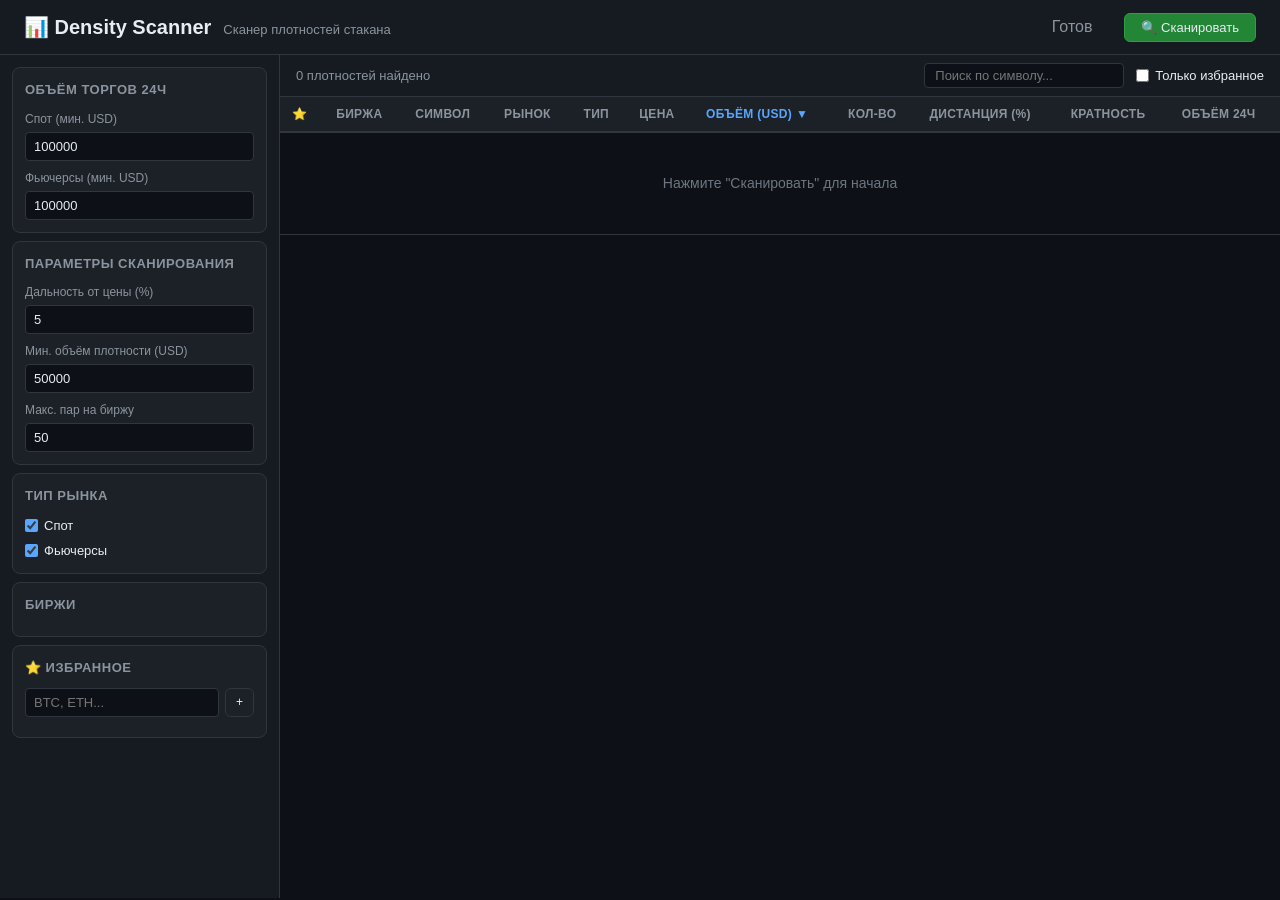
==== static/index.html @ 969fca81 "feat: order book density scanner with web UI - FastAPI backend with ccxt exchange connectors - Suppo" ====
<!DOCTYPE html>
<html lang="ru">
<head>
    <meta charset="UTF-8">
    <meta name="viewport" content="width=device-width, initial-scale=1.0">
    <title>Order Book Density Scanner</title>
    <link rel="stylesheet" href="/static/css/style.css">
</head>
<body>
    <header>
        <div class="header-left">
            <h1>📊 Density Scanner</h1>
            <span class="subtitle">Сканер плотностей стакана</span>
        </div>
        <div class="header-right">
            <span id="status-text" class="status-idle">Готов</span>
            <span id="last-update"></span>
            <button id="btn-scan" class="btn btn-primary" onclick="startScan()">
                🔍 Сканировать
            </button>
        </div>
    </header>

    <div class="container">
        <aside class="sidebar">
            <div class="panel">
                <h3>Объём торгов 24ч</h3>
                <div class="form-group">
                    <label>Спот (мин. USD)</label>
                    <input type="number" id="min-volume-spot" value="100000" min="0" step="10000">
                </div>
                <div class="form-group">
                    <label>Фьючерсы (мин. USD)</label>
                    <input type="number" id="min-volume-futures" value="100000" min="0" step="10000">
                </div>
            </div>

            <div class="panel">
                <h3>Параметры сканирования</h3>
                <div class="form-group">
                    <label>Дальность от цены (%)</label>
                    <input type="number" id="max-distance" value="5" min="0.1" max="50" step="0.1">
                </div>
                <div class="form-group">
                    <label>Мин. объём плотности (USD)</label>
                    <input type="number" id="min-density" value="50000" min="1000" step="5000">
                </div>
                <div class="form-group">
                    <label>Макс. пар на биржу</label>
                    <input type="number" id="max-symbols" value="50" min="5" max="200" step="5">
                </div>
            </div>

            <div class="panel">
                <h3>Тип рынка</h3>
                <div class="checkbox-group">
                    <label class="checkbox-label">
                        <input type="checkbox" id="market-spot" checked> Спот
                    </label>
                    <label class="checkbox-label">
                        <input type="checkbox" id="market-futures" checked> Фьючерсы
                    </label>
                </div>
            </div>

            <div class="panel">
                <h3>Биржи</h3>
                <div id="exchanges-list" class="checkbox-group">
                </div>
            </div>

            <div class="panel">
                <h3>⭐ Избранное</h3>
                <div class="form-group">
                    <div class="input-row">
                        <input type="text" id="fav-input" placeholder="BTC, ETH...">
                        <button class="btn btn-small" onclick="addFavorite()">+</button>
                    </div>
                </div>
                <div id="favorites-list" class="tags-container"></div>
            </div>
        </aside>

        <main class="content">
            <div class="toolbar">
                <div class="toolbar-left">
                    <span id="results-count">0 плотностей найдено</span>
                    <span id="scan-info"></span>
                </div>
                <div class="toolbar-right">
                    <input type="text" id="search-input" placeholder="Поиск по символу..." oninput="filterResults()">
                    <label class="checkbox-label">
                        <input type="checkbox" id="show-favorites-only" onchange="filterResults()"> Только избранное
                    </label>
                </div>
            </div>

            <div class="table-container">
                <table id="results-table">
                    <thead>
                        <tr>
                            <th data-sort="is_favorite" class="sortable">⭐</th>
                            <th data-sort="exchange" class="sortable">Биржа</th>
                            <th data-sort="symbol" class="sortable">Символ</th>
                            <th data-sort="market_type" class="sortable">Рынок</th>
                            <th data-sort="side" class="sortable">Тип</th>
                            <th data-sort="price" class="sortable">Цена</th>
                            <th data-sort="volume_usd" class="sortable active-sort desc">Объём (USD)</th>
                            <th data-sort="amount" class="sortable">Кол-во</th>
                            <th data-sort="distance_pct" class="sortable">Дистанция (%)</th>
                            <th data-sort="volume_ratio" class="sortable">Кратность</th>
                            <th data-sort="volume_24h_usd" class="sortable">Объём 24ч</th>
                        </tr>
                    </thead>
                    <tbody id="results-body">
                        <tr class="empty-row">
                            <td colspan="11">Нажмите "Сканировать" для начала</td>
                        </tr>
                    </tbody>
                </table>
            </div>

            <div id="loading-overlay" class="loading-overlay hidden">
                <div class="spinner"></div>
                <p>Сканирование бирж...</p>
                <p class="loading-hint">Это может занять 1-2 минуты</p>
            </div>
        </main>
    </div>

    <script src="/static/js/app.js"></script>
</body>
</html>
---- static/css/style.css ----
*,
*::before,
*::after {
    margin: 0;
    padding: 0;
    box-sizing: border-box;
}

:root {
    --bg-primary: #0d1117;
    --bg-secondary: #161b22;
    --bg-tertiary: #1c2128;
    --border: #30363d;
    --text-primary: #e6edf3;
    --text-secondary: #8b949e;
    --text-muted: #6e7681;
    --green: #3fb950;
    --green-bg: rgba(63, 185, 80, 0.1);
    --red: #f85149;
    --red-bg: rgba(248, 81, 73, 0.1);
    --blue: #58a6ff;
    --blue-bg: rgba(88, 166, 255, 0.1);
    --yellow: #d29922;
    --yellow-bg: rgba(210, 153, 34, 0.1);
}

body {
    font-family: -apple-system, BlinkMacSystemFont, "Segoe UI", Helvetica, Arial, sans-serif;
    background: var(--bg-primary);
    color: var(--text-primary);
    line-height: 1.5;
    min-height: 100vh;
}

header {
    display: flex;
    justify-content: space-between;
    align-items: center;
    padding: 12px 24px;
    background: var(--bg-secondary);
    border-bottom: 1px solid var(--border);
    position: sticky;
    top: 0;
    z-index: 100;
}

.header-left {
    display: flex;
    align-items: baseline;
    gap: 12px;
}

header h1 {
    font-size: 20px;
    font-weight: 600;
}

.subtitle {
    color: var(--text-secondary);
    font-size: 13px;
}

.header-right {
    display: flex;
    align-items: center;
    gap: 16px;
}

#last-update {
    color: var(--text-muted);
    font-size: 12px;
}

.status-idle { color: var(--text-secondary); }
.status-scanning { color: var(--yellow); }
.status-done { color: var(--green); }
.status-error { color: var(--red); }

.btn {
    padding: 6px 16px;
    border: 1px solid var(--border);
    border-radius: 6px;
    background: var(--bg-tertiary);
    color: var(--text-primary);
    cursor: pointer;
    font-size: 13px;
    transition: all 0.15s;
}

.btn:hover {
    background: var(--border);
}

.btn:disabled {
    opacity: 0.5;
    cursor: not-allowed;
}

.btn-primary {
    background: #238636;
    border-color: #2ea043;
}

.btn-primary:hover {
    background: #2ea043;
}

.btn-small {
    padding: 4px 10px;
    font-size: 12px;
}

.container {
    display: flex;
    height: calc(100vh - 57px);
}

.sidebar {
    width: 280px;
    min-width: 280px;
    background: var(--bg-secondary);
    border-right: 1px solid var(--border);
    overflow-y: auto;
    padding: 12px;
    display: flex;
    flex-direction: column;
    gap: 8px;
}

.panel {
    background: var(--bg-tertiary);
    border: 1px solid var(--border);
    border-radius: 8px;
    padding: 12px;
}

.panel h3 {
    font-size: 13px;
    font-weight: 600;
    color: var(--text-secondary);
    text-transform: uppercase;
    letter-spacing: 0.5px;
    margin-bottom: 10px;
}

.form-group {
    margin-bottom: 8px;
}

.form-group:last-child {
    margin-bottom: 0;
}

.form-group label {
    display: block;
    font-size: 12px;
    color: var(--text-secondary);
    margin-bottom: 4px;
}

.form-group input[type="number"],
.form-group input[type="text"] {
    width: 100%;
    padding: 6px 8px;
    border: 1px solid var(--border);
    border-radius: 4px;
    background: var(--bg-primary);
    color: var(--text-primary);
    font-size: 13px;
}

.form-group input:focus {
    outline: none;
    border-color: var(--blue);
    box-shadow: 0 0 0 2px rgba(88, 166, 255, 0.2);
}

.input-row {
    display: flex;
    gap: 6px;
}

.input-row input {
    flex: 1;
}

.checkbox-group {
    display: flex;
    flex-direction: column;
    gap: 6px;
}

.checkbox-label {
    display: flex;
    align-items: center;
    gap: 6px;
    font-size: 13px;
    cursor: pointer;
    color: var(--text-primary);
}

.checkbox-label input[type="checkbox"] {
    accent-color: var(--blue);
}

.tags-container {
    display: flex;
    flex-wrap: wrap;
    gap: 4px;
}

.tag {
    display: inline-flex;
    align-items: center;
    gap: 4px;
    padding: 2px 8px;
    background: var(--blue-bg);
    color: var(--blue);
    border-radius: 12px;
    font-size: 11px;
    font-weight: 500;
}

.tag button {
    background: none;
    border: none;
    color: var(--blue);
    cursor: pointer;
    font-size: 14px;
    line-height: 1;
    padding: 0;
}

.tag button:hover {
    color: var(--red);
}

.content {
    flex: 1;
    display: flex;
    flex-direction: column;
    overflow: hidden;
    position: relative;
}

.toolbar {
    display: flex;
    justify-content: space-between;
    align-items: center;
    padding: 8px 16px;
    background: var(--bg-secondary);
    border-bottom: 1px solid var(--border);
    gap: 16px;
}

.toolbar-left {
    display: flex;
    align-items: center;
    gap: 12px;
}

.toolbar-right {
    display: flex;
    align-items: center;
    gap: 12px;
}

#results-count {
    font-size: 13px;
    color: var(--text-secondary);
}

#scan-info {
    font-size: 12px;
    color: var(--text-muted);
}

#search-input {
    padding: 4px 10px;
    border: 1px solid var(--border);
    border-radius: 4px;
    background: var(--bg-primary);
    color: var(--text-primary);
    font-size: 13px;
    width: 200px;
}

#search-input:focus {
    outline: none;
    border-color: var(--blue);
}

.table-container {
    flex: 1;
    overflow: auto;
}

table {
    width: 100%;
    border-collapse: collapse;
    font-size: 13px;
}

thead {
    position: sticky;
    top: 0;
    z-index: 10;
}

th {
    background: var(--bg-tertiary);
    padding: 8px 12px;
    text-align: left;
    font-weight: 600;
    color: var(--text-secondary);
    border-bottom: 2px solid var(--border);
    white-space: nowrap;
    font-size: 12px;
    text-transform: uppercase;
    letter-spacing: 0.3px;
}

th.sortable {
    cursor: pointer;
    user-select: none;
}

th.sortable:hover {
    color: var(--text-primary);
}

th.active-sort {
    color: var(--blue);
}

th.active-sort::after {
    margin-left: 4px;
}

th.active-sort.asc::after {
    content: "▲";
}

th.active-sort.desc::after {
    content: "▼";
}

td {
    padding: 6px 12px;
    border-bottom: 1px solid var(--border);
    white-space: nowrap;
}

tr:hover td {
    background: rgba(255, 255, 255, 0.02);
}

tr.bid-row td:nth-child(5) {
    color: var(--green);
    font-weight: 600;
}

tr.ask-row td:nth-child(5) {
    color: var(--red);
    font-weight: 600;
}

tr.favorite-row {
    background: rgba(210, 153, 34, 0.05);
}

.empty-row td {
    text-align: center;
    padding: 40px;
    color: var(--text-muted);
    font-size: 14px;
}

.market-badge {
    display: inline-block;
    padding: 1px 6px;
    border-radius: 3px;
    font-size: 11px;
    font-weight: 600;
}

.market-badge.spot {
    background: var(--green-bg);
    color: var(--green);
}

.market-badge.futures {
    background: var(--blue-bg);
    color: var(--blue);
}

.volume-bar {
    display: inline-block;
    height: 3px;
    background: var(--blue);
    border-radius: 2px;
    margin-left: 6px;
    vertical-align: middle;
    max-width: 60px;
}

.fav-star {
    cursor: pointer;
    font-size: 14px;
    opacity: 0.3;
    transition: opacity 0.15s;
}

.fav-star.active {
    opacity: 1;
}

.fav-star:hover {
    opacity: 0.8;
}

.loading-overlay {
    position: absolute;
    inset: 0;
    background: rgba(13, 17, 23, 0.85);
    display: flex;
    flex-direction: column;
    align-items: center;
    justify-content: center;
    z-index: 50;
}

.loading-overlay.hidden {
    display: none;
}

.spinner {
    width: 40px;
    height: 40px;
    border: 3px solid var(--border);
    border-top-color: var(--blue);
    border-radius: 50%;
    animation: spin 0.8s linear infinite;
    margin-bottom: 16px;
}

@keyframes spin {
    to { transform: rotate(360deg); }
}

.loading-hint {
    color: var(--text-muted);
    font-size: 12px;
    margin-top: 4px;
}

@media (max-width: 900px) {
    .container {
        flex-direction: column;
        height: auto;
    }
    .sidebar {
        width: 100%;
        min-width: unset;
        max-height: 40vh;
        border-right: none;
        border-bottom: 1px solid var(--border);
    }
    .toolbar {
        flex-direction: column;
        align-items: flex-start;
    }
}
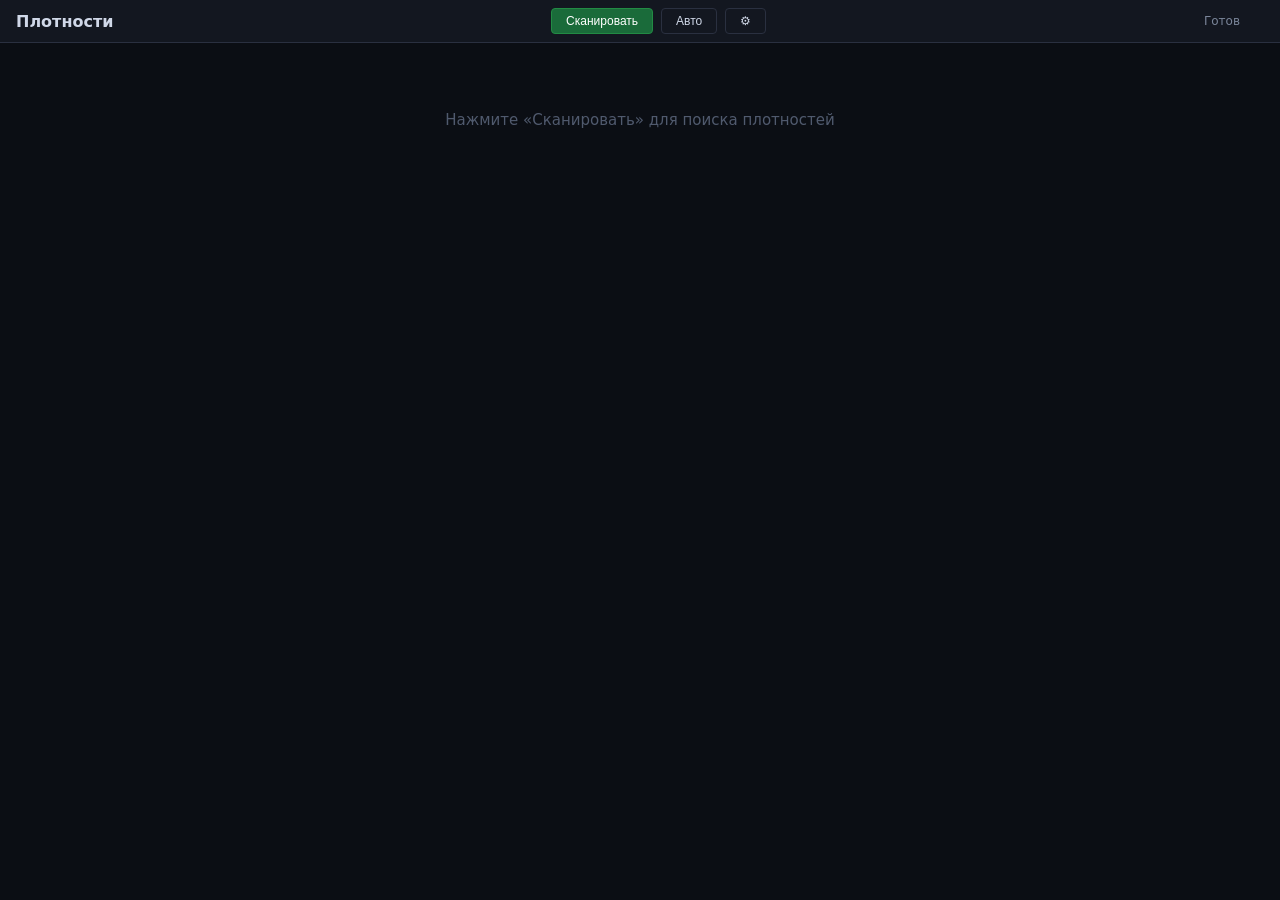
==== commit f3056f3f: "feat: native exchange APIs, card-based UI, density time tracking Major rewrite: - Replace ccxt with " ====
--- a/static/index.html
+++ b/static/index.html
@@ -3,129 +3,83 @@
 <head>
     <meta charset="UTF-8">
     <meta name="viewport" content="width=device-width, initial-scale=1.0">
-    <title>Order Book Density Scanner</title>
+    <title>Density Scanner</title>
     <link rel="stylesheet" href="/static/css/style.css">
 </head>
 <body>
     <header>
         <div class="header-left">
-            <h1>📊 Density Scanner</h1>
-            <span class="subtitle">Сканер плотностей стакана</span>
+            <h1>Плотности</h1>
+        </div>
+        <div class="header-center">
+            <button id="btn-scan" class="btn btn-primary" onclick="startScan()">Сканировать</button>
+            <button id="btn-auto" class="btn btn-outline" onclick="toggleAutoScan()">Авто</button>
+            <button class="btn btn-outline" onclick="toggleSettings()">⚙</button>
         </div>
         <div class="header-right">
             <span id="status-text" class="status-idle">Готов</span>
             <span id="last-update"></span>
-            <button id="btn-scan" class="btn btn-primary" onclick="startScan()">
-                🔍 Сканировать
-            </button>
+            <span id="density-count"></span>
         </div>
     </header>
 
-    <div class="container">
-        <aside class="sidebar">
-            <div class="panel">
-                <h3>Объём торгов 24ч</h3>
-                <div class="form-group">
-                    <label>Спот (мин. USD)</label>
+    <div id="settings-panel" class="settings-panel hidden">
+        <div class="settings-grid">
+            <div class="settings-section">
+                <h4>Объём 24ч (мин. USD)</h4>
+                <div class="form-row">
+                    <label>Спот</label>
                     <input type="number" id="min-volume-spot" value="100000" min="0" step="10000">
                 </div>
-                <div class="form-group">
-                    <label>Фьючерсы (мин. USD)</label>
+                <div class="form-row">
+                    <label>Фьючерсы</label>
                     <input type="number" id="min-volume-futures" value="100000" min="0" step="10000">
                 </div>
             </div>
-
-            <div class="panel">
-                <h3>Параметры сканирования</h3>
-                <div class="form-group">
-                    <label>Дальность от цены (%)</label>
+            <div class="settings-section">
+                <h4>Параметры</h4>
+                <div class="form-row">
+                    <label>Дальность (%)</label>
                     <input type="number" id="max-distance" value="5" min="0.1" max="50" step="0.1">
                 </div>
-                <div class="form-group">
-                    <label>Мин. объём плотности (USD)</label>
+                <div class="form-row">
+                    <label>Мин. плотность (USD)</label>
                     <input type="number" id="min-density" value="50000" min="1000" step="5000">
                 </div>
-                <div class="form-group">
-                    <label>Макс. пар на биржу</label>
+                <div class="form-row">
+                    <label>Пар на биржу</label>
                     <input type="number" id="max-symbols" value="50" min="5" max="200" step="5">
                 </div>
             </div>
+            <div class="settings-section">
+                <h4>Рынки</h4>
+                <label class="cb"><input type="checkbox" id="market-spot" checked> Спот</label>
+                <label class="cb"><input type="checkbox" id="market-futures" checked> Фьючерсы</label>
+            </div>
+            <div class="settings-section">
+                <h4>Биржи</h4>
+                <div id="exchanges-list"></div>
+            </div>
+            <div class="settings-section">
+                <h4>Избранное</h4>
+                <div class="form-row">
+                    <input type="text" id="fav-input" placeholder="BTC, ETH..." onkeydown="if(event.key==='Enter')addFavorite()">
+                    <button class="btn btn-small" onclick="addFavorite()">+</button>
+                </div>
+                <div id="favorites-list" class="tags"></div>
+            </div>
+        </div>
+    </div>
 
-            <div class="panel">
-                <h3>Тип рынка</h3>
-                <div class="checkbox-group">
-                    <label class="checkbox-label">
-                        <input type="checkbox" id="market-spot" checked> Спот
-                    </label>
-                    <label class="checkbox-label">
-                        <input type="checkbox" id="market-futures" checked> Фьючерсы
-                    </label>
-                </div>
-            </div>
+    <main id="cards-container" class="cards-container">
+        <div class="empty-state" id="empty-state">
+            Нажмите «Сканировать» для поиска плотностей
+        </div>
+    </main>
 
-            <div class="panel">
-                <h3>Биржи</h3>
-                <div id="exchanges-list" class="checkbox-group">
-                </div>
-            </div>
-
-            <div class="panel">
-                <h3>⭐ Избранное</h3>
-                <div class="form-group">
-                    <div class="input-row">
-                        <input type="text" id="fav-input" placeholder="BTC, ETH...">
-                        <button class="btn btn-small" onclick="addFavorite()">+</button>
-                    </div>
-                </div>
-                <div id="favorites-list" class="tags-container"></div>
-            </div>
-        </aside>
-
-        <main class="content">
-            <div class="toolbar">
-                <div class="toolbar-left">
-                    <span id="results-count">0 плотностей найдено</span>
-                    <span id="scan-info"></span>
-                </div>
-                <div class="toolbar-right">
-                    <input type="text" id="search-input" placeholder="Поиск по символу..." oninput="filterResults()">
-                    <label class="checkbox-label">
-                        <input type="checkbox" id="show-favorites-only" onchange="filterResults()"> Только избранное
-                    </label>
-                </div>
-            </div>
-
-            <div class="table-container">
-                <table id="results-table">
-                    <thead>
-                        <tr>
-                            <th data-sort="is_favorite" class="sortable">⭐</th>
-                            <th data-sort="exchange" class="sortable">Биржа</th>
-                            <th data-sort="symbol" class="sortable">Символ</th>
-                            <th data-sort="market_type" class="sortable">Рынок</th>
-                            <th data-sort="side" class="sortable">Тип</th>
-                            <th data-sort="price" class="sortable">Цена</th>
-                            <th data-sort="volume_usd" class="sortable active-sort desc">Объём (USD)</th>
-                            <th data-sort="amount" class="sortable">Кол-во</th>
-                            <th data-sort="distance_pct" class="sortable">Дистанция (%)</th>
-                            <th data-sort="volume_ratio" class="sortable">Кратность</th>
-                            <th data-sort="volume_24h_usd" class="sortable">Объём 24ч</th>
-                        </tr>
-                    </thead>
-                    <tbody id="results-body">
-                        <tr class="empty-row">
-                            <td colspan="11">Нажмите "Сканировать" для начала</td>
-                        </tr>
-                    </tbody>
-                </table>
-            </div>
-
-            <div id="loading-overlay" class="loading-overlay hidden">
-                <div class="spinner"></div>
-                <p>Сканирование бирж...</p>
-                <p class="loading-hint">Это может занять 1-2 минуты</p>
-            </div>
-        </main>
+    <div id="loading-overlay" class="loading-overlay hidden">
+        <div class="spinner"></div>
+        <p>Сканирование бирж...</p>
     </div>
 
     <script src="/static/js/app.js"></script>
--- a/static/css/style.css
+++ b/static/css/style.css
@@ -1,473 +1,143 @@
-*,
-*::before,
-*::after {
-    margin: 0;
-    padding: 0;
-    box-sizing: border-box;
+*,*::before,*::after{margin:0;padding:0;box-sizing:border-box}
+:root{
+    --bg:#0b0e14;--bg2:#131720;--bg3:#1a1f2e;--bg4:#222838;
+    --border:#2a3040;--text:#d0d8e8;--text2:#7a8599;--text3:#505a6e;
+    --green:#00d26a;--green-bg:rgba(0,210,106,.12);--green-border:rgba(0,210,106,.25);
+    --red:#ff4d6a;--red-bg:rgba(255,77,106,.12);--red-border:rgba(255,77,106,.25);
+    --blue:#4da6ff;--blue-bg:rgba(77,166,255,.1);
+    --yellow:#f0b400;--yellow-bg:rgba(240,180,0,.1);
+    --purple:#b366ff;
+}
+body{font-family:'Segoe UI',system-ui,sans-serif;background:var(--bg);color:var(--text);font-size:13px;min-height:100vh}
+
+/* header */
+header{display:flex;justify-content:space-between;align-items:center;padding:8px 16px;background:var(--bg2);border-bottom:1px solid var(--border);position:sticky;top:0;z-index:100}
+.header-left h1{font-size:16px;font-weight:600}
+.header-center{display:flex;gap:8px}
+.header-right{display:flex;align-items:center;gap:12px;font-size:12px;color:var(--text2)}
+#density-count{color:var(--blue);font-weight:600}
+
+/* buttons */
+.btn{padding:5px 14px;border:1px solid var(--border);border-radius:4px;background:var(--bg3);color:var(--text);cursor:pointer;font-size:12px;transition:all .15s}
+.btn:hover{background:var(--bg4)}
+.btn:disabled{opacity:.4;cursor:not-allowed}
+.btn-primary{background:#1a6b3a;border-color:#228b44;color:#fff}
+.btn-primary:hover{background:#228b44}
+.btn-outline{background:transparent}
+.btn-small{padding:3px 8px;font-size:11px}
+.btn-active{background:var(--blue-bg);border-color:var(--blue);color:var(--blue)}
+
+/* status */
+.status-idle{color:var(--text2)}
+.status-scanning{color:var(--yellow)}
+.status-done{color:var(--green)}
+
+/* settings panel */
+.settings-panel{background:var(--bg2);border-bottom:1px solid var(--border);padding:12px 16px;overflow:hidden;transition:max-height .3s}
+.settings-panel.hidden{display:none}
+.settings-grid{display:flex;gap:24px;flex-wrap:wrap}
+.settings-section{min-width:160px}
+.settings-section h4{font-size:11px;text-transform:uppercase;letter-spacing:.5px;color:var(--text2);margin-bottom:6px;font-weight:600}
+.form-row{display:flex;align-items:center;gap:8px;margin-bottom:5px}
+.form-row label{font-size:12px;color:var(--text2);min-width:80px}
+.form-row input[type=number],.form-row input[type=text]{width:110px;padding:4px 6px;border:1px solid var(--border);border-radius:3px;background:var(--bg);color:var(--text);font-size:12px}
+.form-row input:focus{outline:none;border-color:var(--blue)}
+.cb{display:flex;align-items:center;gap:5px;font-size:12px;cursor:pointer;margin-bottom:3px;color:var(--text)}
+.cb input{accent-color:var(--blue)}
+.tags{display:flex;flex-wrap:wrap;gap:4px;margin-top:6px}
+.tag{display:inline-flex;align-items:center;gap:3px;padding:2px 8px;background:var(--blue-bg);color:var(--blue);border-radius:10px;font-size:11px}
+.tag button{background:none;border:none;color:var(--blue);cursor:pointer;font-size:13px;padding:0}
+.tag button:hover{color:var(--red)}
+
+/* cards container */
+.cards-container{
+    display:grid;
+    grid-template-columns:repeat(auto-fill,minmax(320px,1fr));
+    gap:8px;
+    padding:8px;
+    align-items:start;
+}
+.empty-state{grid-column:1/-1;text-align:center;padding:60px;color:var(--text3);font-size:15px}
+
+/* density card */
+.density-card{
+    background:var(--bg2);
+    border:1px solid var(--border);
+    border-radius:6px;
+    overflow:hidden;
+}
+.card-header{
+    display:flex;
+    align-items:center;
+    justify-content:space-between;
+    padding:6px 10px;
+    background:var(--bg3);
+    border-bottom:1px solid var(--border);
+}
+.card-title{display:flex;align-items:center;gap:8px}
+.card-symbol{font-weight:700;font-size:13px}
+.card-type{
+    font-size:10px;font-weight:700;padding:1px 5px;border-radius:3px;
+}
+.card-type.spot{background:var(--green-bg);color:var(--green)}
+.card-type.futures{background:var(--blue-bg);color:var(--blue)}
+.card-actions{display:flex;gap:6px}
+.card-actions button{
+    background:none;border:none;color:var(--text3);cursor:pointer;font-size:14px;
+    padding:2px;transition:color .15s;
+}
+.card-actions button:hover{color:var(--text)}
+.card-actions button.active{color:var(--yellow)}
+
+/* density rows */
+.density-row{
+    display:grid;
+    grid-template-columns:90px 20px 60px 1fr 50px;
+    align-items:center;
+    padding:3px 8px;
+    border-bottom:1px solid rgba(42,48,64,.4);
+    font-size:12px;
+    gap:4px;
+}
+.density-row:last-child{border-bottom:none}
+.density-row:hover{background:rgba(255,255,255,.02)}
+
+.density-row.bid{background:var(--green-bg)}
+.density-row.ask{background:var(--red-bg)}
+
+.vol-cell{font-weight:700;font-size:12px}
+.bid .vol-cell{color:var(--green)}
+.ask .vol-cell{color:var(--red)}
+
+.side-icon{font-size:11px;text-align:center}
+.bid .side-icon{color:var(--green)}
+.ask .side-icon{color:var(--red)}
+
+.age-cell{
+    font-size:10px;color:var(--text2);
+    display:flex;align-items:center;gap:3px;
+}
+.exchange-tag{
+    font-size:9px;
+    padding:0 3px;
+    border-radius:2px;
+    background:var(--bg4);
+    color:var(--text2);
+    font-weight:600;
 }
 
-:root {
-    --bg-primary: #0d1117;
-    --bg-secondary: #161b22;
-    --bg-tertiary: #1c2128;
-    --border: #30363d;
-    --text-primary: #e6edf3;
-    --text-secondary: #8b949e;
-    --text-muted: #6e7681;
-    --green: #3fb950;
-    --green-bg: rgba(63, 185, 80, 0.1);
-    --red: #f85149;
-    --red-bg: rgba(248, 81, 73, 0.1);
-    --blue: #58a6ff;
-    --blue-bg: rgba(88, 166, 255, 0.1);
-    --yellow: #d29922;
-    --yellow-bg: rgba(210, 153, 34, 0.1);
+.price-cell{text-align:right;color:var(--text);font-family:'Courier New',monospace;font-size:12px}
+.dist-cell{text-align:right;color:var(--text2);font-size:11px}
+
+/* loading */
+.loading-overlay{position:fixed;inset:0;background:rgba(11,14,20,.85);display:flex;flex-direction:column;align-items:center;justify-content:center;z-index:200}
+.loading-overlay.hidden{display:none}
+.loading-overlay p{color:var(--text2);font-size:14px}
+.spinner{width:36px;height:36px;border:3px solid var(--border);border-top-color:var(--blue);border-radius:50%;animation:spin .7s linear infinite;margin-bottom:12px}
+@keyframes spin{to{transform:rotate(360deg)}}
+
+@media(max-width:700px){
+    .cards-container{grid-template-columns:1fr}
+    .settings-grid{flex-direction:column;gap:12px}
+    header{flex-wrap:wrap;gap:8px}
 }
-
-body {
-    font-family: -apple-system, BlinkMacSystemFont, "Segoe UI", Helvetica, Arial, sans-serif;
-    background: var(--bg-primary);
-    color: var(--text-primary);
-    line-height: 1.5;
-    min-height: 100vh;
-}
-
-header {
-    display: flex;
-    justify-content: space-between;
-    align-items: center;
-    padding: 12px 24px;
-    background: var(--bg-secondary);
-    border-bottom: 1px solid var(--border);
-    position: sticky;
-    top: 0;
-    z-index: 100;
-}
-
-.header-left {
-    display: flex;
-    align-items: baseline;
-    gap: 12px;
-}
-
-header h1 {
-    font-size: 20px;
-    font-weight: 600;
-}
-
-.subtitle {
-    color: var(--text-secondary);
-    font-size: 13px;
-}
-
-.header-right {
-    display: flex;
-    align-items: center;
-    gap: 16px;
-}
-
-#last-update {
-    color: var(--text-muted);
-    font-size: 12px;
-}
-
-.status-idle { color: var(--text-secondary); }
-.status-scanning { color: var(--yellow); }
-.status-done { color: var(--green); }
-.status-error { color: var(--red); }
-
-.btn {
-    padding: 6px 16px;
-    border: 1px solid var(--border);
-    border-radius: 6px;
-    background: var(--bg-tertiary);
-    color: var(--text-primary);
-    cursor: pointer;
-    font-size: 13px;
-    transition: all 0.15s;
-}
-
-.btn:hover {
-    background: var(--border);
-}
-
-.btn:disabled {
-    opacity: 0.5;
-    cursor: not-allowed;
-}
-
-.btn-primary {
-    background: #238636;
-    border-color: #2ea043;
-}
-
-.btn-primary:hover {
-    background: #2ea043;
-}
-
-.btn-small {
-    padding: 4px 10px;
-    font-size: 12px;
-}
-
-.container {
-    display: flex;
-    height: calc(100vh - 57px);
-}
-
-.sidebar {
-    width: 280px;
-    min-width: 280px;
-    background: var(--bg-secondary);
-    border-right: 1px solid var(--border);
-    overflow-y: auto;
-    padding: 12px;
-    display: flex;
-    flex-direction: column;
-    gap: 8px;
-}
-
-.panel {
-    background: var(--bg-tertiary);
-    border: 1px solid var(--border);
-    border-radius: 8px;
-    padding: 12px;
-}
-
-.panel h3 {
-    font-size: 13px;
-    font-weight: 600;
-    color: var(--text-secondary);
-    text-transform: uppercase;
-    letter-spacing: 0.5px;
-    margin-bottom: 10px;
-}
-
-.form-group {
-    margin-bottom: 8px;
-}
-
-.form-group:last-child {
-    margin-bottom: 0;
-}
-
-.form-group label {
-    display: block;
-    font-size: 12px;
-    color: var(--text-secondary);
-    margin-bottom: 4px;
-}
-
-.form-group input[type="number"],
-.form-group input[type="text"] {
-    width: 100%;
-    padding: 6px 8px;
-    border: 1px solid var(--border);
-    border-radius: 4px;
-    background: var(--bg-primary);
-    color: var(--text-primary);
-    font-size: 13px;
-}
-
-.form-group input:focus {
-    outline: none;
-    border-color: var(--blue);
-    box-shadow: 0 0 0 2px rgba(88, 166, 255, 0.2);
-}
-
-.input-row {
-    display: flex;
-    gap: 6px;
-}
-
-.input-row input {
-    flex: 1;
-}
-
-.checkbox-group {
-    display: flex;
-    flex-direction: column;
-    gap: 6px;
-}
-
-.checkbox-label {
-    display: flex;
-    align-items: center;
-    gap: 6px;
-    font-size: 13px;
-    cursor: pointer;
-    color: var(--text-primary);
-}
-
-.checkbox-label input[type="checkbox"] {
-    accent-color: var(--blue);
-}
-
-.tags-container {
-    display: flex;
-    flex-wrap: wrap;
-    gap: 4px;
-}
-
-.tag {
-    display: inline-flex;
-    align-items: center;
-    gap: 4px;
-    padding: 2px 8px;
-    background: var(--blue-bg);
-    color: var(--blue);
-    border-radius: 12px;
-    font-size: 11px;
-    font-weight: 500;
-}
-
-.tag button {
-    background: none;
-    border: none;
-    color: var(--blue);
-    cursor: pointer;
-    font-size: 14px;
-    line-height: 1;
-    padding: 0;
-}
-
-.tag button:hover {
-    color: var(--red);
-}
-
-.content {
-    flex: 1;
-    display: flex;
-    flex-direction: column;
-    overflow: hidden;
-    position: relative;
-}
-
-.toolbar {
-    display: flex;
-    justify-content: space-between;
-    align-items: center;
-    padding: 8px 16px;
-    background: var(--bg-secondary);
-    border-bottom: 1px solid var(--border);
-    gap: 16px;
-}
-
-.toolbar-left {
-    display: flex;
-    align-items: center;
-    gap: 12px;
-}
-
-.toolbar-right {
-    display: flex;
-    align-items: center;
-    gap: 12px;
-}
-
-#results-count {
-    font-size: 13px;
-    color: var(--text-secondary);
-}
-
-#scan-info {
-    font-size: 12px;
-    color: var(--text-muted);
-}
-
-#search-input {
-    padding: 4px 10px;
-    border: 1px solid var(--border);
-    border-radius: 4px;
-    background: var(--bg-primary);
-    color: var(--text-primary);
-    font-size: 13px;
-    width: 200px;
-}
-
-#search-input:focus {
-    outline: none;
-    border-color: var(--blue);
-}
-
-.table-container {
-    flex: 1;
-    overflow: auto;
-}
-
-table {
-    width: 100%;
-    border-collapse: collapse;
-    font-size: 13px;
-}
-
-thead {
-    position: sticky;
-    top: 0;
-    z-index: 10;
-}
-
-th {
-    background: var(--bg-tertiary);
-    padding: 8px 12px;
-    text-align: left;
-    font-weight: 600;
-    color: var(--text-secondary);
-    border-bottom: 2px solid var(--border);
-    white-space: nowrap;
-    font-size: 12px;
-    text-transform: uppercase;
-    letter-spacing: 0.3px;
-}
-
-th.sortable {
-    cursor: pointer;
-    user-select: none;
-}
-
-th.sortable:hover {
-    color: var(--text-primary);
-}
-
-th.active-sort {
-    color: var(--blue);
-}
-
-th.active-sort::after {
-    margin-left: 4px;
-}
-
-th.active-sort.asc::after {
-    content: "▲";
-}
-
-th.active-sort.desc::after {
-    content: "▼";
-}
-
-td {
-    padding: 6px 12px;
-    border-bottom: 1px solid var(--border);
-    white-space: nowrap;
-}
-
-tr:hover td {
-    background: rgba(255, 255, 255, 0.02);
-}
-
-tr.bid-row td:nth-child(5) {
-    color: var(--green);
-    font-weight: 600;
-}
-
-tr.ask-row td:nth-child(5) {
-    color: var(--red);
-    font-weight: 600;
-}
-
-tr.favorite-row {
-    background: rgba(210, 153, 34, 0.05);
-}
-
-.empty-row td {
-    text-align: center;
-    padding: 40px;
-    color: var(--text-muted);
-    font-size: 14px;
-}
-
-.market-badge {
-    display: inline-block;
-    padding: 1px 6px;
-    border-radius: 3px;
-    font-size: 11px;
-    font-weight: 600;
-}
-
-.market-badge.spot {
-    background: var(--green-bg);
-    color: var(--green);
-}
-
-.market-badge.futures {
-    background: var(--blue-bg);
-    color: var(--blue);
-}
-
-.volume-bar {
-    display: inline-block;
-    height: 3px;
-    background: var(--blue);
-    border-radius: 2px;
-    margin-left: 6px;
-    vertical-align: middle;
-    max-width: 60px;
-}
-
-.fav-star {
-    cursor: pointer;
-    font-size: 14px;
-    opacity: 0.3;
-    transition: opacity 0.15s;
-}
-
-.fav-star.active {
-    opacity: 1;
-}
-
-.fav-star:hover {
-    opacity: 0.8;
-}
-
-.loading-overlay {
-    position: absolute;
-    inset: 0;
-    background: rgba(13, 17, 23, 0.85);
-    display: flex;
-    flex-direction: column;
-    align-items: center;
-    justify-content: center;
-    z-index: 50;
-}
-
-.loading-overlay.hidden {
-    display: none;
-}
-
-.spinner {
-    width: 40px;
-    height: 40px;
-    border: 3px solid var(--border);
-    border-top-color: var(--blue);
-    border-radius: 50%;
-    animation: spin 0.8s linear infinite;
-    margin-bottom: 16px;
-}
-
-@keyframes spin {
-    to { transform: rotate(360deg); }
-}
-
-.loading-hint {
-    color: var(--text-muted);
-    font-size: 12px;
-    margin-top: 4px;
-}
-
-@media (max-width: 900px) {
-    .container {
-        flex-direction: column;
-        height: auto;
-    }
-    .sidebar {
-        width: 100%;
-        min-width: unset;
-        max-height: 40vh;
-        border-right: none;
-        border-bottom: 1px solid var(--border);
-    }
-    .toolbar {
-        flex-direction: column;
-        align-items: flex-start;
-    }
-}
